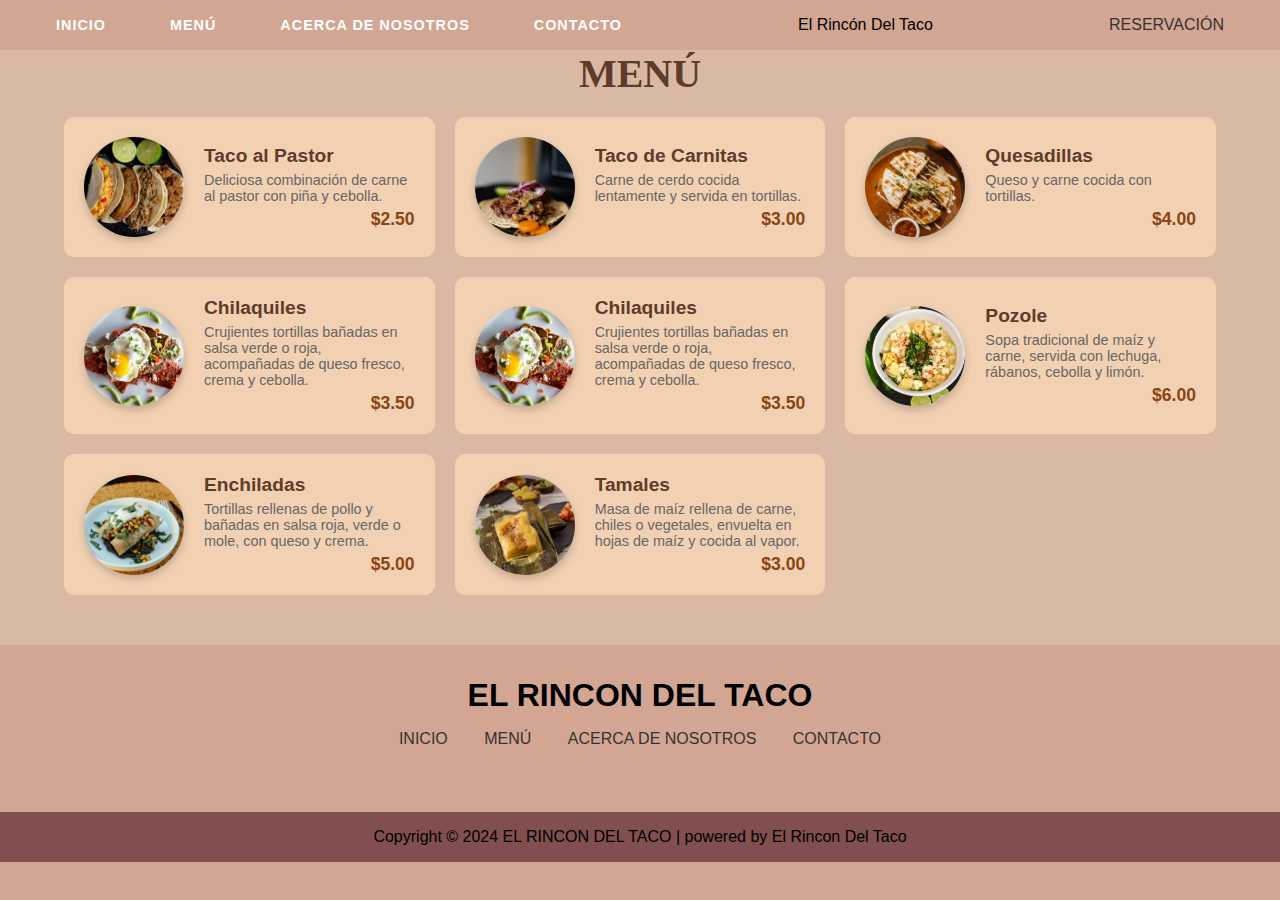
==== menu.html @ f9d14e4a "segundo commit" ====
<!DOCTYPE html>
<html lang="es">
<head>
    <meta charset="UTF-8">
    <meta name="viewport" content="width=device-width, initial-scale=1.0">
    <title>Restaurante El Rincón del Taco</title>
    <link rel="stylesheet" href="styles.css"> 
</head>
<body>
    <header class="encabezado-principal">
        <nav class="contenedor-navegacion">
            <ul class="menu-navegacion">
                <li><a href="index.html">INICIO</a></li>
                <li><a href="menu.html">MENÚ</a></li>
                <li><a href="nosotros.html">ACERCA DE NOSOTROS</a></li>
                <li><a href="contacto.html">CONTACTO</a></li>
            </ul>
            <div class="logo">El Rincón Del Taco</div>
            <div class="boton-reserva">
                <a href="#reserva">RESERVACIÓN</a>
            </div>
        </nav>
    </header>
    <div class="seccion-platos-destacados">
        <h3>MENÚ</h3>
        <div class="contenedor-platos">
            <div class="plato-item">
                <img src="taco_al_pastor.jpg" alt="Taco al Pastor">
                <div class="plato-info">
                    <p class="plato-nombre">Taco al Pastor</p>
                    <div class="plato-descripcion">Deliciosa combinación de carne al pastor con piña y cebolla.</div>
                    <span class="plato-precio">$2.50</span>
                </div>
            </div>
            <div class="plato-item">
                <img src="taco_de_carnitas.jpg" alt="Taco de Carnitas">
                <div class="plato-info">
                    <p class="plato-nombre">Taco de Carnitas</p>
                    <div class="plato-descripcion">Carne de cerdo cocida lentamente y servida en tortillas.</div>
                    <span class="plato-precio">$3.00</span>
                </div>
            </div>
            <div class="plato-item">
                <img src="quesadillas.jpg" alt="Taco de Carnitas">
                <div class="plato-info">
                    <p class="plato-nombre">Quesadillas</p>
                    <div class="plato-descripcion">Queso y carne cocida con tortillas.</div>
                    <span class="plato-precio">$4.00</span>
                </div>
            </div>
            <div class="plato-item">
                <img src="chilaquiles1.jpg" alt="Taco de Carnitas">
                <div class="plato-info">
                    <p class="plato-nombre">Chilaquiles</p>
                    <div class="plato-descripcion">Crujientes tortillas bañadas en salsa verde o roja, acompañadas de queso fresco, crema y cebolla.</div>
                    <span class="plato-precio">$3.50</span>
                </div>
            </div>
            <div class="plato-item">
                <img src="chilaquiles1.jpg" alt="Taco de Carnitas">
                <div class="plato-info">
                    <p class="plato-nombre">Chilaquiles</p>
                    <div class="plato-descripcion">Crujientes tortillas bañadas en salsa verde o roja, acompañadas de queso fresco, crema y cebolla.</div>
                    <span class="plato-precio">$3.50</span>
                </div>
            </div>
            <div class="plato-item">
                <img src="pozole.jpg" alt="Pozole">
                <div class="plato-info">
                    <p class="plato-nombre">Pozole</p>
                    <div class="plato-descripcion">Sopa tradicional de maíz y carne, servida con lechuga, rábanos, cebolla y limón.</div>
                    <span class="plato-precio">$6.00</span>
                </div>
            </div>
            <div class="plato-item">
                <img src="enchiladas.jpg" alt="Enchiladas">
                <div class="plato-info">
                    <p class="plato-nombre">Enchiladas</p>
                    <div class="plato-descripcion">Tortillas rellenas de pollo y bañadas en salsa roja, verde o mole, con queso y crema.</div>
                    <span class="plato-precio">$5.00</span>
                </div>
            </div>
            <div class="plato-item">
                <img src="tamales.jpg" alt="Tamales">
                <div class="plato-info">
                    <p class="plato-nombre">Tamales</p>
                    <div class="plato-descripcion">Masa de maíz rellena de carne, chiles o vegetales, envuelta en hojas de maíz y cocida al vapor.</div>
                    <span class="plato-precio">$3.00</span>
                </div>
            </div>
        </div>
    </div>
    <div class="container">
        <h1>EL RINCON DEL TACO</h1>
        <nav>
            <a href="index.html">INICIO</a></li>
            <a href="menu.html">MENÚ</a></li>
            <a href="nosotros.html">ACERCA DE NOSOTROS</a></li>
            <a href="contacto.html">CONTACTO</a></li>
        </nav>
    </div>
    <footer class="pie-pagina">
        <p>Copyright © 2024 EL RINCON DEL TACO | powered by El Rincon Del Taco</p>
    </footer>
</body>
</html>
---- styles.css ----
* {
    margin: 0;
    padding: 0;
    box-sizing: border-box;
}
body {
    background-color: #d2a692;
    font-family: sans-serif;
    margin: 0;
    padding: 0;
}

.encabezado-principal {
    background-color: #d2a692;
    padding: 1rem;
    position: fixed;
    width: 100%;
    z-index: 1000;
    box-shadow: rgba(0, 0, 0, 0.1);
}
.contenedor-navegacion {
    max-width: 1200px;
    margin: 0 auto;
    display: flex;
    justify-content: space-between;
    align-items: center;
}
.menu-navegacion {
    display: flex;
    gap: 2rem;
    list-style: none;
}
.menu-navegacion a {
    color: #ffffff;
    text-decoration: none;
    font-weight: 600;
    font-size: 0.9rem;
    letter-spacing: 1px;
    transition: all 0.3s ease;
}
.menu-navegacion a:hover {
    color: #e06e5f;
}
.seccion-restaurante {
    height: 100vh;
    display: flex;
    justify-content: center;
    align-items: center;
    background: url('huevo1.jpg') no-repeat center center/cover;
    animation: deslizar 15s infinite;
    position: relative;
    text-align: center;
}
.contenido h1 {
    font-family: 'Playfair Display', serif;
    font-size: 4.5em;
    font-style: italic;
    text-shadow: rgba(0, 0, 0, 0.3);
    text-align: center;
}
.contenido p {
    font-size: 1.2em;
    margin-top: 10px;
    text-align: center;
}
.boton {
    background-color: #e06e5f;
    color: #ffffff;
    padding: 10px 20px;
    margin-top: 20px;
    display: inline-block;
    text-decoration: none;
    font-weight: bold;
    border-radius: 5px;
    transition: 0.3s ease;
}



.seccion-nosotros {
    min-height: 100vh;
    padding: 100px 5%;
    display: flex;
    flex-direction: column;
    justify-content: center;
    align-items: center; 
    background-color: #d2a692;
    color: #ffffff;
    text-align: center; 
}
.seccion-nosotros h2 {
    font-family: serif;
    font-size: 3.5em;
    font-style: italic;
    margin-bottom: 40px;
    max-width: 1000px;
}
.seccion-nosotros p {
    font-size: 1.4em;
    line-height: 1.8;
    max-width: 1000px;
    margin: 0 auto;
}
.seccion-menu {
    padding: 80px 20px;
    color: #ffffff;
    text-align: center;
}

.seccion-menu h3 {
    font-family: serif;
    font-size: 3em;
    margin-bottom: 30px;
}
.seccion-tacos {
    background-color: #d2a692;
    padding: 50px 0;
    text-align: center;
}
.seccion-tacos h3 {
    font-family: 'Playfair Display', serif;
    font-size: 2.5em;
    margin-bottom: 20px;
}
.contenedor-tacos {
    display: flex;
    justify-content: center;
    gap: 20px;
    flex-wrap: wrap;
    padding: 20px;
}


.taco-item {
    background-color: #e06e5f;
    border-radius: 15px;
    padding: 15px;
    transition: transform 0.3s ease;
    color: #ffffff;
    width: 400px;
    text-align: center;
    display: flex;
    flex-direction: column;
    align-items: center;
}

.taco-item img {
    width: 100%;
    height: 200px; 
    border-radius: 10px;
    object-fit: cover; 
    box-shadow: 0 4px 8px rgba(0, 0, 0, 0.2);
    margin-bottom: 10px;
}


@keyframes deslizar {
    0% { background-image: url('huevo1.jpg'); }
    25% { background-image: url('taco_al_pastor.jpg'); }
    50% { background-image: url('nachos1.jpg'); }
    75% { background-image: url('taco_de_carnitas.jpg'); }
    100% { background-image: url('burrito.jpg'); }
}



.seccion-ubicacion {
    padding: 50px 0;
    text-align: center;
    background-color: #d2a692;
}
.contenedor-ubicacion {
    display: flex;
    justify-content: space-between;
    margin: 20px;
}
.contact-info {
    width: 25%;
    padding: 20px;
    background-color: #d2a692;
    border-radius: 5px;
    box-shadow: 0 2px 5px rgba(0, 0, 0, 0.1);
}
.opening-hours {
    width: 25%;
    padding: 20px;
    background-color: #d2a692;
    border-radius: 5px;
    box-shadow: 0 2px 5px rgba(0, 0, 0, 0.1);
}
.map-container {
    width: 50%;
    padding: 20px;
    background-color:#d2a692;
    border-radius: 5px;
    box-shadow: 0 2px 5px rgba(0, 0, 0, 0.1);
}
.container {
    max-width: 960px;
    margin: 0 auto;
    padding: 2rem;
    background-color: #d2a692;
}


h1 {
    text-align: center;
    margin-bottom: 1rem;
}
nav {
    text-align: center;
    margin-bottom: 2rem;
}
nav a {
    text-decoration: none;
    color: #333;
    margin: 0 1rem;
}
footer {
    text-align: center;
    padding: 1rem;
    background-color: #814f4f;
}


.seccion-platos-destacados {
    padding: 50px 5%;
    background-color: #d9b9a3;
    color: #333333;
    text-align: center;
}
.seccion-platos-destacados h3 {
    font-family: 'Playfair Display', serif;
    font-size: 2.5em;
    margin-bottom: 20px;
    color: #5e3c2a;
}
.contenedor-platos {
    display: grid;
    grid-template-columns: repeat(auto-fill, minmax(350px, 1fr));
    gap: 20px;
}


.plato-item {
    display: flex;
    align-items: center;
    background-color: #f2d1b3;
    padding: 20px;
    border-radius: 10px;
    transition: transform 0.3s ease;
    color: #333;
}
.plato-item img {
    width: 100px;
    height: 100px;
    border-radius: 50%;
    object-fit: cover;
    margin-right: 20px;
    box-shadow: 0 4px 8px rgba(0, 0, 0, 0.2);
}
.plato-info {
    flex: 1;
    text-align: left;
}
.plato-nombre {
    font-weight: bold;
    font-size: 1.2em;
    color: #5e3c2a;
}
.plato-descripcion {
    font-size: 0.9em;
    color: #666;
    margin: 5px 0;
}
.plato-precio {
    font-weight: bold;
    color: #8b4513;
    font-size: 1.1em;
    float: right;
}
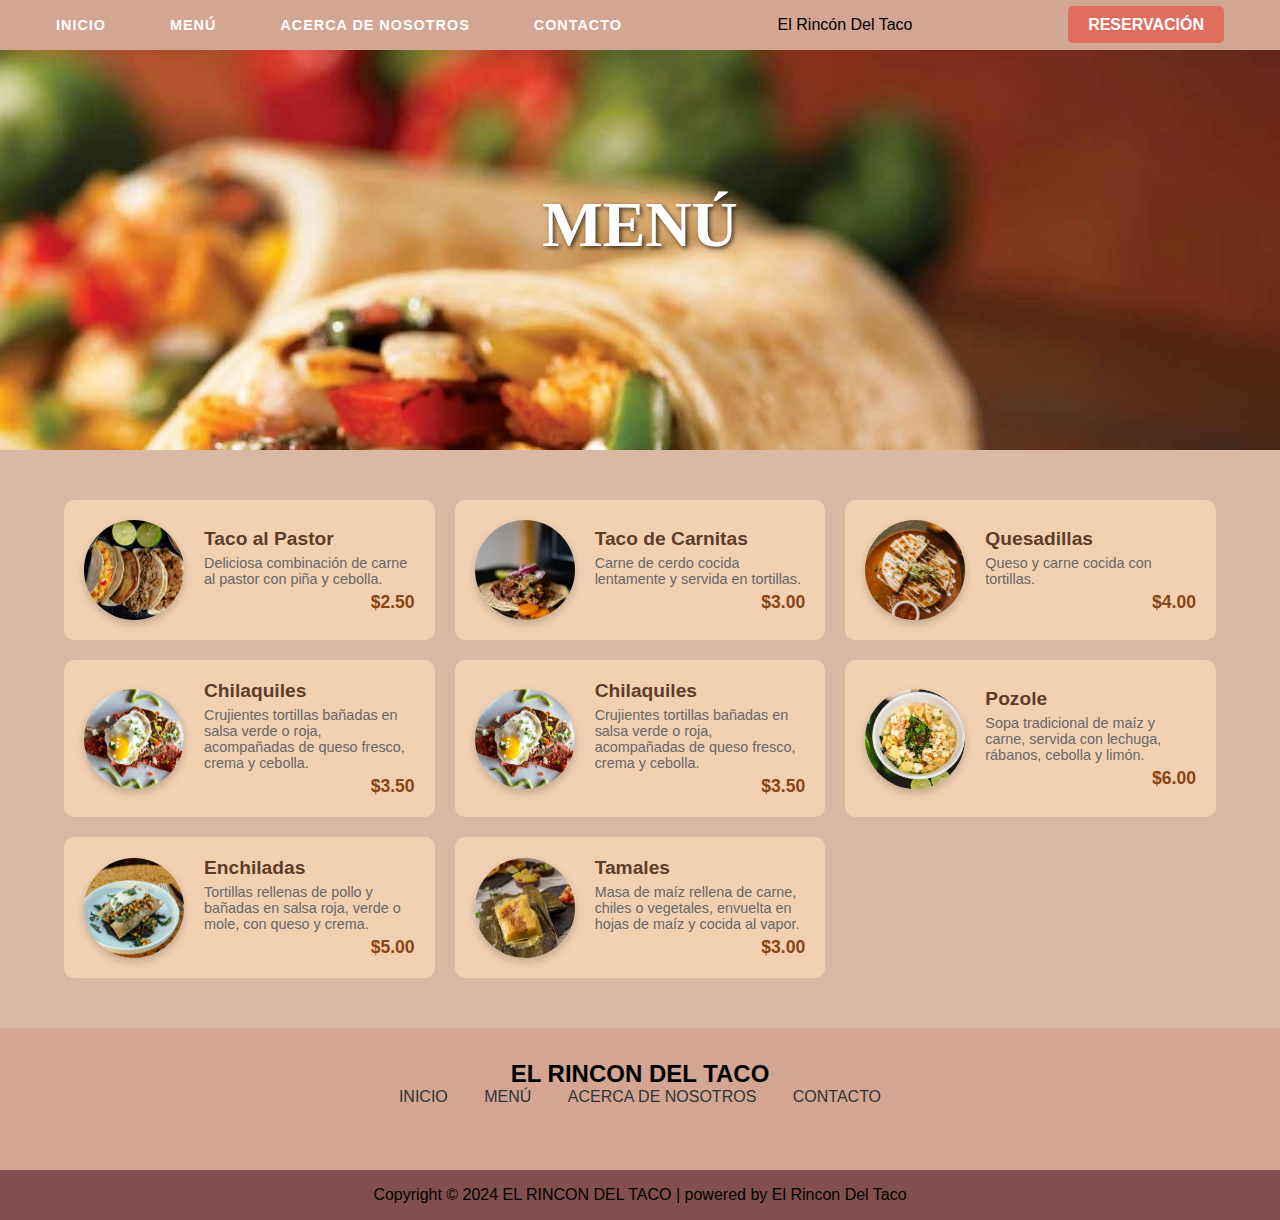
==== commit b7080209: "Tercer commit" ====
--- a/menu.html
+++ b/menu.html
@@ -21,8 +21,10 @@
             </div>
         </nav>
     </header>
-    <div class="seccion-platos-destacados">
-        <h3>MENÚ</h3>
+    <div class="fondo-menu">
+        <h1>MENÚ</h1>
+    </div> 
+    <div class="seccion-platos-destacados">      
         <div class="contenedor-platos">
             <div class="plato-item">
                 <img src="taco_al_pastor.jpg" alt="Taco al Pastor">
@@ -91,7 +93,7 @@
         </div>
     </div>
     <div class="container">
-        <h1>EL RINCON DEL TACO</h1>
+        <h2>EL RINCON DEL TACO</h2>
         <nav>
             <a href="index.html">INICIO</a></li>
             <a href="menu.html">MENÚ</a></li>
--- a/styles.css
+++ b/styles.css
@@ -1,3 +1,4 @@
+/* Estilos generales */
 * {
     margin: 0;
     padding: 0;
@@ -10,6 +11,7 @@
     padding: 0;
 }
 
+/* Barra de navegación */
 .encabezado-principal {
     background-color: #d2a692;
     padding: 1rem;
@@ -38,9 +40,18 @@
     letter-spacing: 1px;
     transition: all 0.3s ease;
 }
-.menu-navegacion a:hover {
-    color: #e06e5f;
-}
+
+.boton-reserva a {
+    background-color: #e06e5f;
+    color: #ffffff;
+    padding: 10px 20px;
+    border-radius: 5px;
+    text-decoration: none;
+    font-weight: bold;
+    transition: 0.3s ease;
+}
+
+/* Sección restaurante */
 .seccion-restaurante {
     height: 100vh;
     display: flex;
@@ -63,6 +74,8 @@
     margin-top: 10px;
     text-align: center;
 }
+
+/* Botón general */
 .boton {
     background-color: #e06e5f;
     color: #ffffff;
@@ -75,8 +88,7 @@
     transition: 0.3s ease;
 }
 
-
-
+/* Sección Nosotros */
 .seccion-nosotros {
     min-height: 100vh;
     padding: 100px 5%;
@@ -101,17 +113,20 @@
     max-width: 1000px;
     margin: 0 auto;
 }
+
+/* Sección Menú */
 .seccion-menu {
     padding: 80px 20px;
     color: #ffffff;
     text-align: center;
 }
-
 .seccion-menu h3 {
     font-family: serif;
     font-size: 3em;
     margin-bottom: 30px;
 }
+
+/* Sección Tacos */
 .seccion-tacos {
     background-color: #d2a692;
     padding: 50px 0;
@@ -129,8 +144,6 @@
     flex-wrap: wrap;
     padding: 20px;
 }
-
-
 .taco-item {
     background-color: #e06e5f;
     border-radius: 15px;
@@ -143,7 +156,6 @@
     flex-direction: column;
     align-items: center;
 }
-
 .taco-item img {
     width: 100%;
     height: 200px; 
@@ -153,7 +165,7 @@
     margin-bottom: 10px;
 }
 
-
+/* Animación de fondo */
 @keyframes deslizar {
     0% { background-image: url('huevo1.jpg'); }
     25% { background-image: url('taco_al_pastor.jpg'); }
@@ -162,47 +174,52 @@
     100% { background-image: url('burrito.jpg'); }
 }
 
-
-
+/* Sección Ubicación */
 .seccion-ubicacion {
-    padding: 50px 0;
+    padding: 50px 5%;
     text-align: center;
     background-color: #d2a692;
 }
 .contenedor-ubicacion {
     display: flex;
     justify-content: space-between;
-    margin: 20px;
-}
-.contact-info {
-    width: 25%;
+    flex-wrap: wrap;
+    gap: 20px;
+}
+.contact-info, .opening-hours  {
+    background-color: #d2a692;
+    border-radius: 5px;
+    box-shadow: 0 2px 5px rgba(0, 0, 0, 0.1);
     padding: 20px;
+    flex: 1;
+    min-width: 280px; /* Mínimo ancho para mejor responsividad */
+}
+.map-container {
+    width: 100%;
+    max-width: 600px;
+    margin: 0 auto;
+    padding: 20px;
     background-color: #d2a692;
     border-radius: 5px;
     box-shadow: 0 2px 5px rgba(0, 0, 0, 0.1);
 }
-.opening-hours {
-    width: 25%;
-    padding: 20px;
-    background-color: #d2a692;
-    border-radius: 5px;
-    box-shadow: 0 2px 5px rgba(0, 0, 0, 0.1);
-}
-.map-container {
-    width: 50%;
-    padding: 20px;
-    background-color:#d2a692;
-    border-radius: 5px;
-    box-shadow: 0 2px 5px rgba(0, 0, 0, 0.1);
-}
+
+.map-container img {
+    width: 100%;
+    height: auto;
+    border-radius: 5px;
+    object-fit: cover;
+}
+
+
+/* Contenedor general */
 .container {
     max-width: 960px;
     margin: 0 auto;
     padding: 2rem;
     background-color: #d2a692;
-}
-
-
+    text-align: center;
+}
 h1 {
     text-align: center;
     margin-bottom: 1rem;
@@ -216,13 +233,15 @@
     color: #333;
     margin: 0 1rem;
 }
+
+/* Footer */
 footer {
     text-align: center;
     padding: 1rem;
     background-color: #814f4f;
 }
 
-
+/* Sección Platos Destacados */
 .seccion-platos-destacados {
     padding: 50px 5%;
     background-color: #d9b9a3;
@@ -240,8 +259,6 @@
     grid-template-columns: repeat(auto-fill, minmax(350px, 1fr));
     gap: 20px;
 }
-
-
 .plato-item {
     display: flex;
     align-items: center;
@@ -279,3 +296,89 @@
     font-size: 1.1em;
     float: right;
 }
+
+
+
+.fondo-menu {
+    background: url('burrito.jpg') no-repeat center center / cover;
+    background-attachment: fixed;
+    height: 50vh;
+    width: 100%;
+    display: flex;
+    align-items: center;
+    justify-content: center;
+    text-align: center;
+}
+
+.fondo-menu h1 {
+    font-size: 4rem; /* Adjust the size to your preference */
+    color: white;
+    font-family: 'Playfair Display', serif; /* Or another cursive font */
+    text-shadow: 2px 2px 4px rgba(0, 0, 0, 0.7); /* Adds a shadow for contrast */
+    margin: 0;
+}
+
+
+.fondo-contacto {
+    background: url('enchiladas.jpg') no-repeat center center / cover;
+    background-attachment: fixed;
+    height: 50vh;
+    width: 100%;
+    display: flex;
+    align-items: center;
+    justify-content: center;
+    text-align: center;
+}
+
+.fondo-contacto h1 {
+    font-size: 4rem; /* Adjust the size to your preference */
+    color: white;
+    font-family: 'Playfair Display', serif; /* Or another cursive font */
+    text-shadow: 2px 2px 4px rgba(0, 0, 0, 0.7); /* Adds a shadow for contrast */
+    margin: 0;
+}
+
+
+.fondo-nosotros {
+    background: url('quesadillas.jpg') no-repeat center center / cover;
+    background-attachment: fixed;
+    height: 50vh;
+    width: 100%;
+    display: flex;
+    align-items: center;
+    justify-content: center;
+    text-align: center;
+}
+
+.fondo-nosotros h1 {
+    font-size: 4rem; /* Adjust the size to your preference */
+    color: white;
+    font-family: 'Playfair Display', serif; /* Or another cursive font */
+    text-shadow: 2px 2px 4px rgba(0, 0, 0, 0.7); /* Adds a shadow for contrast */
+    margin: 0;
+}
+
+
+
+/* Responsividad para pantallas pequeñas */
+@media (max-width: 768px) {
+    .contenedor-navegacion {
+        flex-direction: column;
+        align-items: center;
+    }
+    .menu-navegacion {
+        flex-direction: column;
+        gap: 1rem;
+    }
+    .menu-navegacion a {
+        font-size: 1.1rem;
+    }
+    .boton-reserva {
+        margin-top: 10px;
+    }
+    /* Sección de ubicación */
+    .contenedor-ubicacion {
+        flex-direction: column;
+        gap: 20px;
+    }
+}
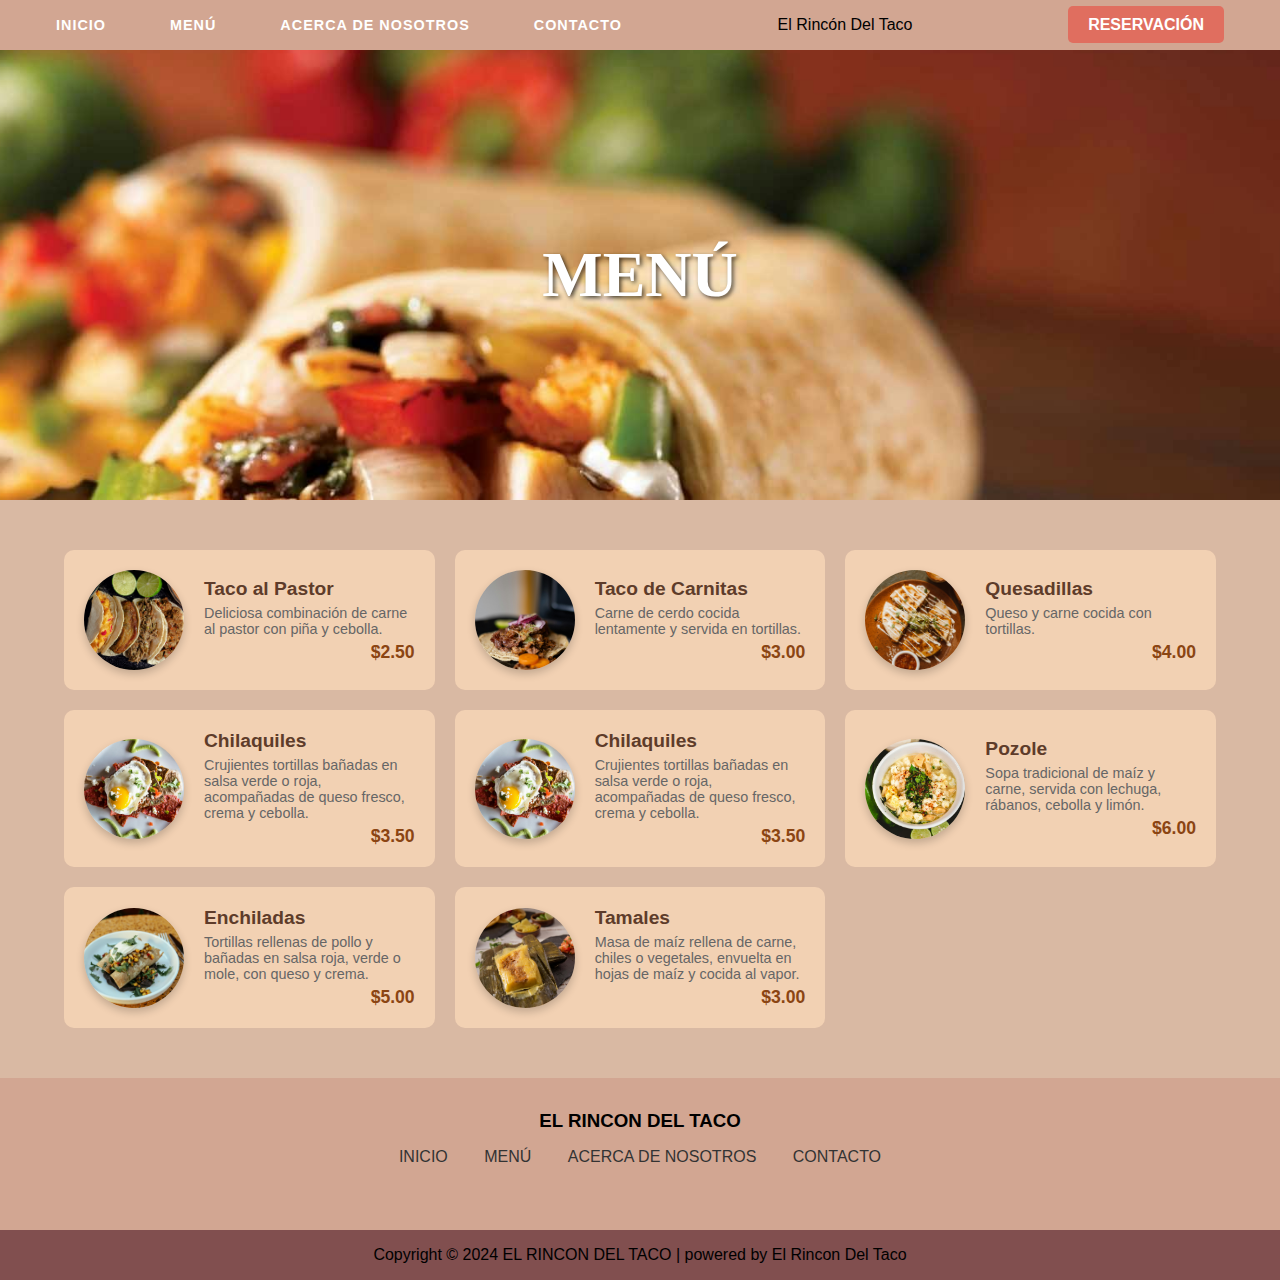
==== commit b3675d63: "final v1.0" ====
--- a/menu.html
+++ b/menu.html
@@ -93,7 +93,7 @@
         </div>
     </div>
     <div class="container">
-        <h2>EL RINCON DEL TACO</h2>
+        <h3>EL RINCON DEL TACO</h2>
         <nav>
             <a href="index.html">INICIO</a></li>
             <a href="menu.html">MENÚ</a></li>
--- a/styles.css
+++ b/styles.css
@@ -15,7 +15,6 @@
 .encabezado-principal {
     background-color: #d2a692;
     padding: 1rem;
-    position: fixed;
     width: 100%;
     z-index: 1000;
     box-shadow: rgba(0, 0, 0, 0.1);
@@ -218,9 +217,8 @@
     margin: 0 auto;
     padding: 2rem;
     background-color: #d2a692;
-    text-align: center;
-}
-h1 {
+}
+h1, h2, h3 {
     text-align: center;
     margin-bottom: 1rem;
 }
